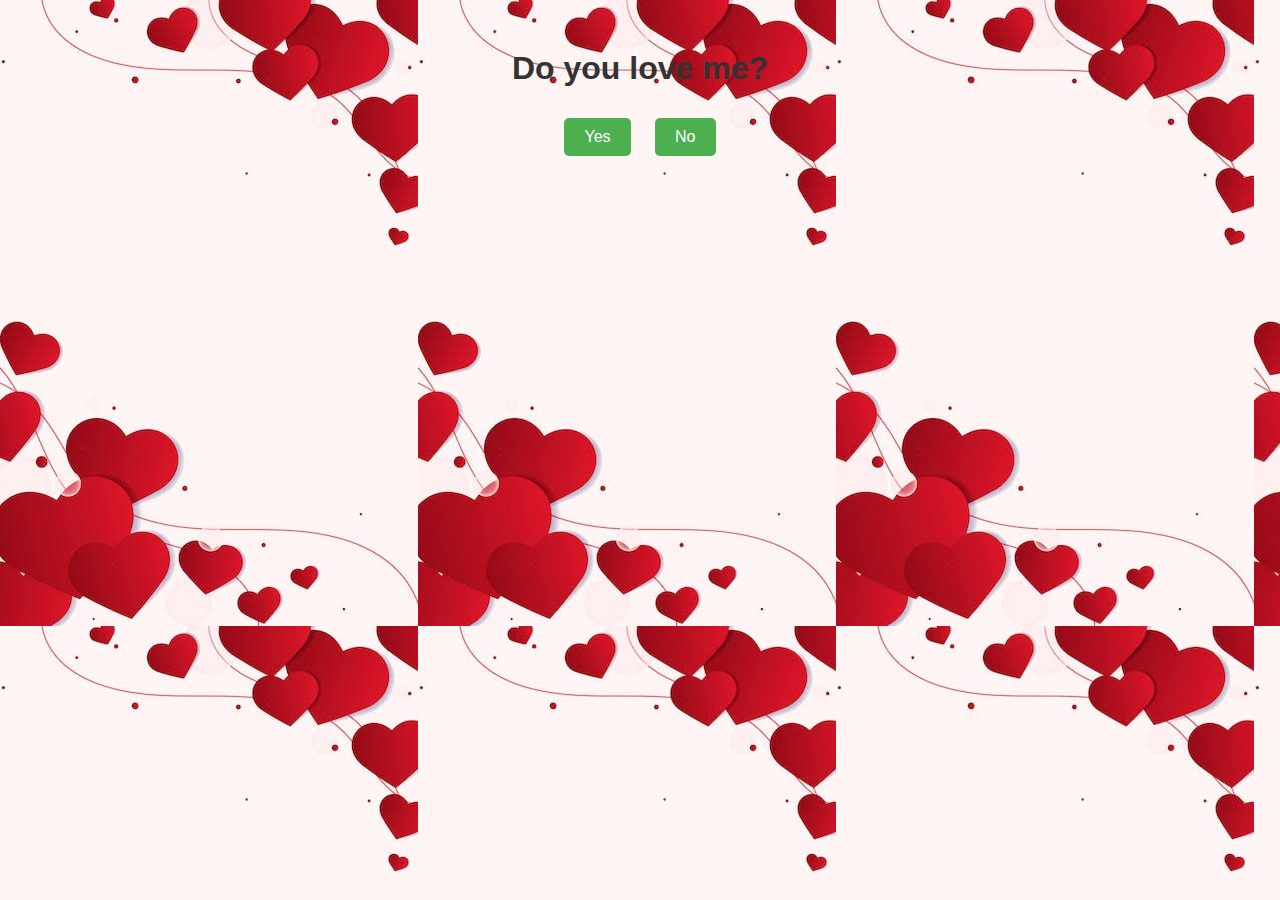
==== index.html @ 114ed57c "update" ====
<!DOCTYPE html>
<html>
<head>
    <title class="abc">Do you love me?</title>
    <style>
        body {
          background-image:url('/bgimg.jpg') ;
            font-family: Arial, sans-serif;
            text-align: center;
            margin-top: 50px;
            
        }

        h1 {
            color: #333333;
        }

        button {
            padding: 10px 20px;
            font-size: 16px;
            margin: 10px;
            border-radius: 5px;
            cursor: pointer;
            background-color: #4CAF50;
            color: white;
            border: none;
        }

        button:hover {
            background-color: #45a049;
        }

        video {
            max-width: 100%;
            margin-top: 10px;
            display: none;
        }
    </style>
</head>
<body>
    <h1>Do you love me?</h1>
    <button id="yesButton">Yes</button>
    <button id="noButton">No</button>

    <video id="yesVideo" controls>
        <source src="/crush.mp4" type="video/mp4">
    </video>

    <video id="noVideo" controls>
        <source src="/majak.mp4" type="video/mp4">
    </video>

    <script>
        document.getElementById('yesButton').addEventListener('click', function() {
            document.getElementById('yesVideo').style.display = 'block';
            document.getElementById('yesVideo').play();
        });

        document.getElementById('noButton').addEventListener('click', function() {
            document.getElementById('noVideo').style.display = 'block';
            document.getElementById('noVideo').play();
        });
    </script>
</body>
</html>
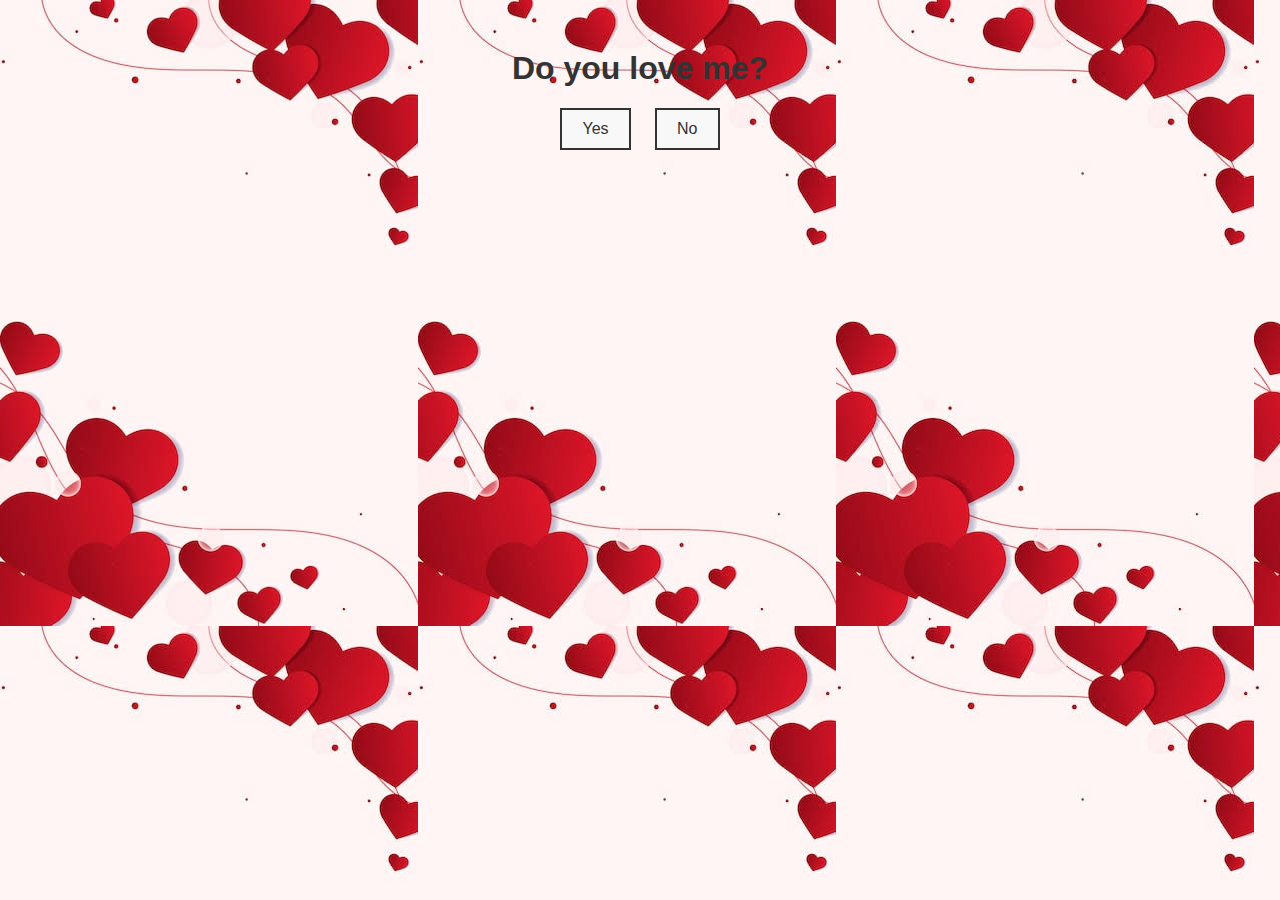
==== commit fa468eab: "update" ====
--- a/index.html
+++ b/index.html
@@ -1,39 +1,35 @@
 <!DOCTYPE html>
 <html>
 <head>
-    <title class="abc">Do you love me?</title>
+    <title>Do you love me?</title>
     <style>
         body {
-          background-image:url('/bgimg.jpg') ;
+         background-image:url(/bgimg.jpg);
             font-family: Arial, sans-serif;
             text-align: center;
             margin-top: 50px;
-            
         }
-
         h1 {
-            color: #333333;
+            color: #333;
         }
-
         button {
             padding: 10px 20px;
             font-size: 16px;
-            margin: 10px;
-            border-radius: 5px;
+            margin: 0 10px;
+            border: 2px solid #333;
+            background-color: #f8f8f8;
+            color: #333;
             cursor: pointer;
-            background-color: #4CAF50;
-            color: white;
-            border: none;
+            transition: background-color 0.3s, color 0.3s;
         }
-
         button:hover {
-            background-color: #45a049;
+            background-color: #333;
+            color: #fff;
         }
-
         video {
-            max-width: 100%;
-            margin-top: 10px;
             display: none;
+            width: 360px;
+            height: 400px;
         }
     </style>
 </head>
@@ -41,24 +37,23 @@
     <h1>Do you love me?</h1>
     <button id="yesButton">Yes</button>
     <button id="noButton">No</button>
-
-    <video id="yesVideo" controls>
-        <source src="/crush.mp4" type="video/mp4">
+    <video id="yesVideo" autoplay>
+        <source src="/love.mp4" type="video/mp4">
     </video>
-
-    <video id="noVideo" controls>
+    <video id="noVideo" autoplay>
         <source src="/majak.mp4" type="video/mp4">
     </video>
 
     <script>
-        document.getElementById('yesButton').addEventListener('click', function() {
-            document.getElementById('yesVideo').style.display = 'block';
-            document.getElementById('yesVideo').play();
+        document.getElementById("yesButton").addEventListener("click", function() {
+            document.getElementById("yesVideo").style.display = "block";
+            document.getElementById("noVideo").style.display = "none";
+            document.getElementById("yesVideo").play();
         });
-
-        document.getElementById('noButton').addEventListener('click', function() {
-            document.getElementById('noVideo').style.display = 'block';
-            document.getElementById('noVideo').play();
+        document.getElementById("noButton").addEventListener("click", function() {
+            document.getElementById("noVideo").style.display = "block";
+            document.getElementById("yesVideo").style.display = "none";
+            document.getElementById("noVideo").play();
         });
     </script>
 </body>
